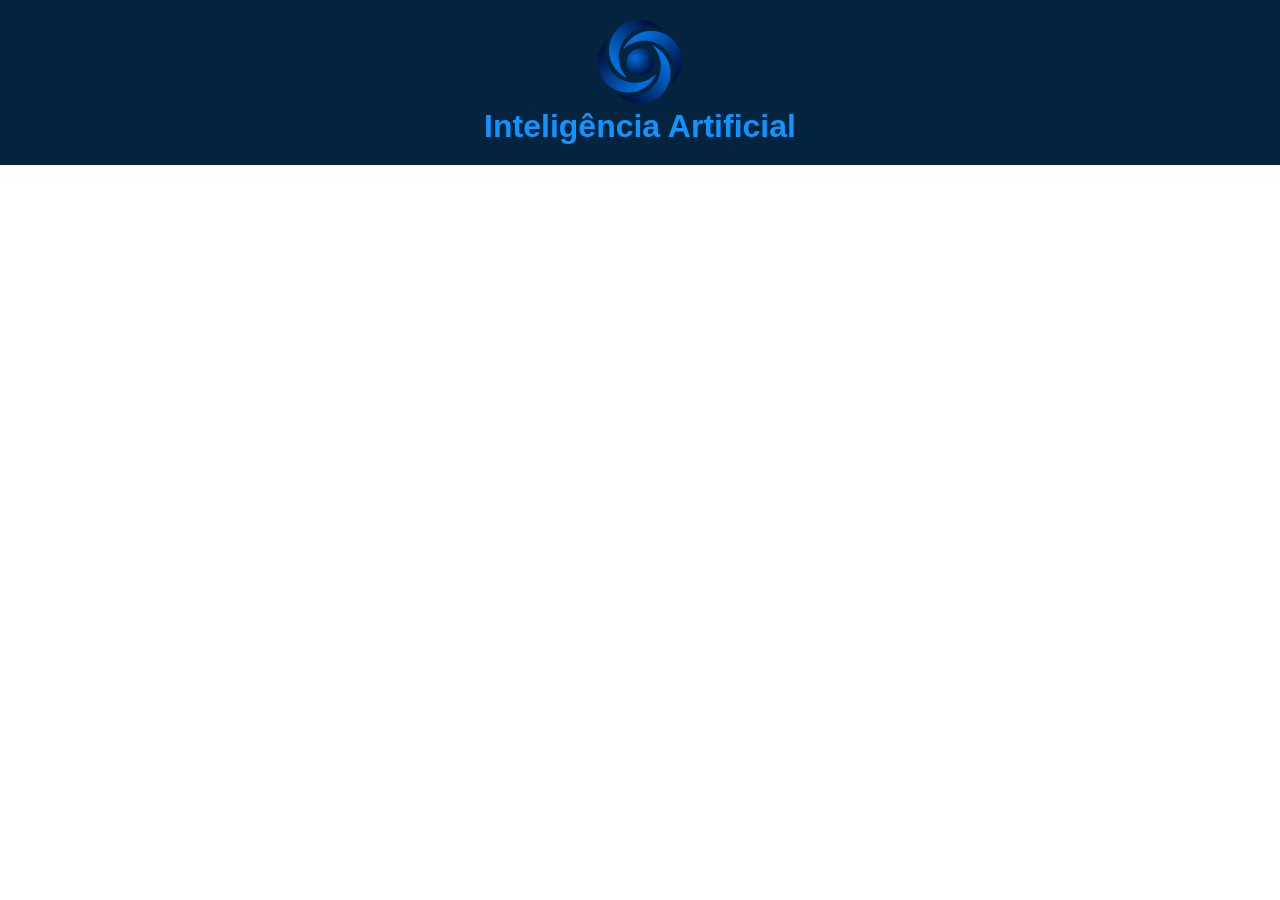
==== contatos.html @ c7607fa3 "" ====
<!DOCTYPE html>
<html lang="pt-br">
<head>
    <meta charset="UTF-8">
    <meta name="viewport" content="width=device-width, initial-scale=1.0">
    <title>Inteligência Artificial</title>
    <link rel="stylesheet" href="assets/style.css">

</head>
<body>
    <!-- Cabeçalho -->
    <header class="container-cabecalho">
        <a href="index.html">
            <img src="assets/images/logo_empresa.png" alt="">
        </a>
        <h3>Inteligência Artificial </h3>       

    </header>

     
     <footer>
        Inteligência Artificial &copy;2026 | &reg;Todos direitos reservados
     </footer>
</body>
</html>
---- assets/style.css ----
/*Estilos da minha página da web */
*{
    margin: 0;
    padding: 0;
}
body{
    font-family: Arial, Helvetica, sans-serif;
    color: white;    
}
/* Geral */
.text-center{
    text-align:center;
}
margen-top-40{
    margin-top:40px;
}
/* Conteiner cabeçalho */
.container-cabecalho{
    text-align: center;
    padding : 20px ;
    background-color:  #04233f;    
}
/* Logo e Título */
.container-cabecalho h3{
    font-weight: 600;
    font-size: 2em;
    color:#1194ff;
}
/* Menu de Navegação */
.container-navegacao {
    text-align: center;
    padding:20px;
    background-color :#06345d;
}
.container-navegacao a{
    font-size : 1.5em ;
    margin:0px 50px;
    text-decoration:none;
    color:#7cc2ff;
}
.container-navegacao a:hover{
    color:#ffffff;
}
/* Conteiner Serviços */
.container-quem-somos{
    background-color: #05192a;
    overflow: auto;
}
.container-quem-somos .servico{
    margin: 60px auto;
    background-color: #061f35;
    width: 50%;
    padding: 50px;
    border-radius:20px;
    text-align:center;
    border-style: groove;
    border-color: #1190ff;   
}
/* Container Serviços e Contatos */
.container-servicos-contatos{
    background-color: #082846;
    padding: 80px;
    text-align: center;  
}
/* Container Botões */
.container-servicos-contatos .botoes-servicos-contatos{
    padding: 60px;
    text-align: center;
}
.botoes-servicos-contatos a {
    display:block;
    max-width: 200px;
    text-decoration: none;
    font-size: 1.2em;
    background-color: #008eb9;
    color: white;
    padding: 20px 60px;
    margin: 20px auto;
    border-radius: 20px;
    filter: blur();
}
.botoes-servicos-contatos a:hover{
    background-color: white;
    color: black;
}
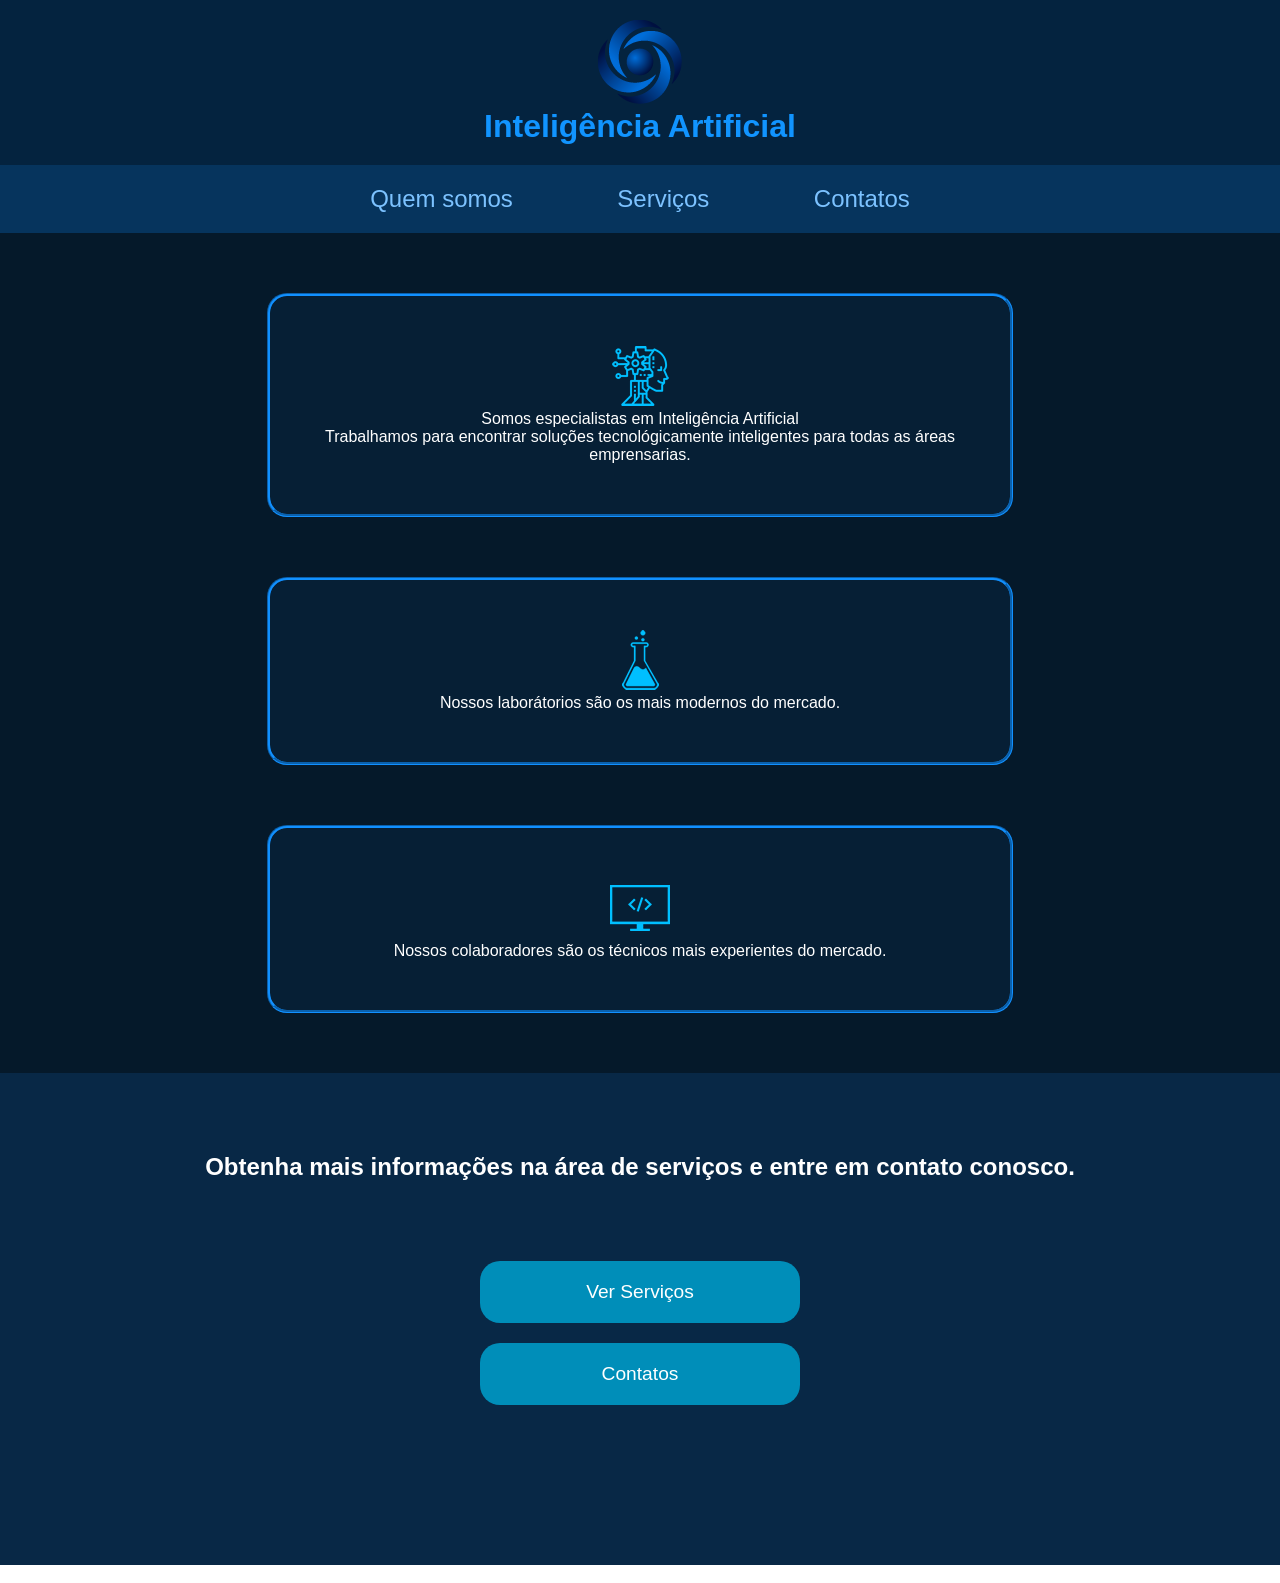
==== commit 323eda89: "" ====
--- a/contatos.html
+++ b/contatos.html
@@ -16,8 +16,43 @@
         <h3>Inteligência Artificial </h3>       
 
     </header>
+    <!-- Navegação -->
+     <nav class="container-navegacao">
+        <a href="index.html">Quem somos</a>
+        <a href="servicos.html">Serviços</a>
+        <a href="contatos.html">Contatos</a>
+     </nav>
+     <!-- Quem Somos -->
 
-     
+     <section class="container-quem-somos">
+        <article class="servico">
+            <img src="assets/images/icon_ai.png" alt="Logo serviço" class="icone">
+            <p class="servico-texto">
+                Somos especialistas em <span class="servico-texto-realce">Inteligência Artificial</span><br>
+                Trabalhamos para encontrar soluções tecnológicamente inteligentes para todas as áreas emprensarias.
+            </p>
+
+        </article>
+        <article class="servico">
+            <img src="assets/images/icon_lab.png" alt="Laborátorio Moderno" class="icone">
+            <p class="servico-texto">Nossos laborátorios são os mais modernos do mercado.
+            </p>
+        </article>
+        <article class="servico">
+                <img src="assets/images/icon_computer.png" alt="Programadores experientes" class="icone">
+                <p class="servico-texto"> Nossos colaboradores são os técnicos mais experientes do mercado.
+                </p>
+        </article>
+        
+     </section>
+     <!-- Ver serviços e contatos -->
+     <section class="container-servicos-contatos">
+        <h1>Obtenha mais informações na área de serviços e entre em contato conosco.</h1>
+        <div class="botoes-servicos-contatos">
+            <a href="servico.html">Ver Serviços</a>
+            <a href="contatos.html">Contatos</a>
+        </div>
+     </section>
      <footer>
         Inteligência Artificial &copy;2026 | &reg;Todos direitos reservados
      </footer>
